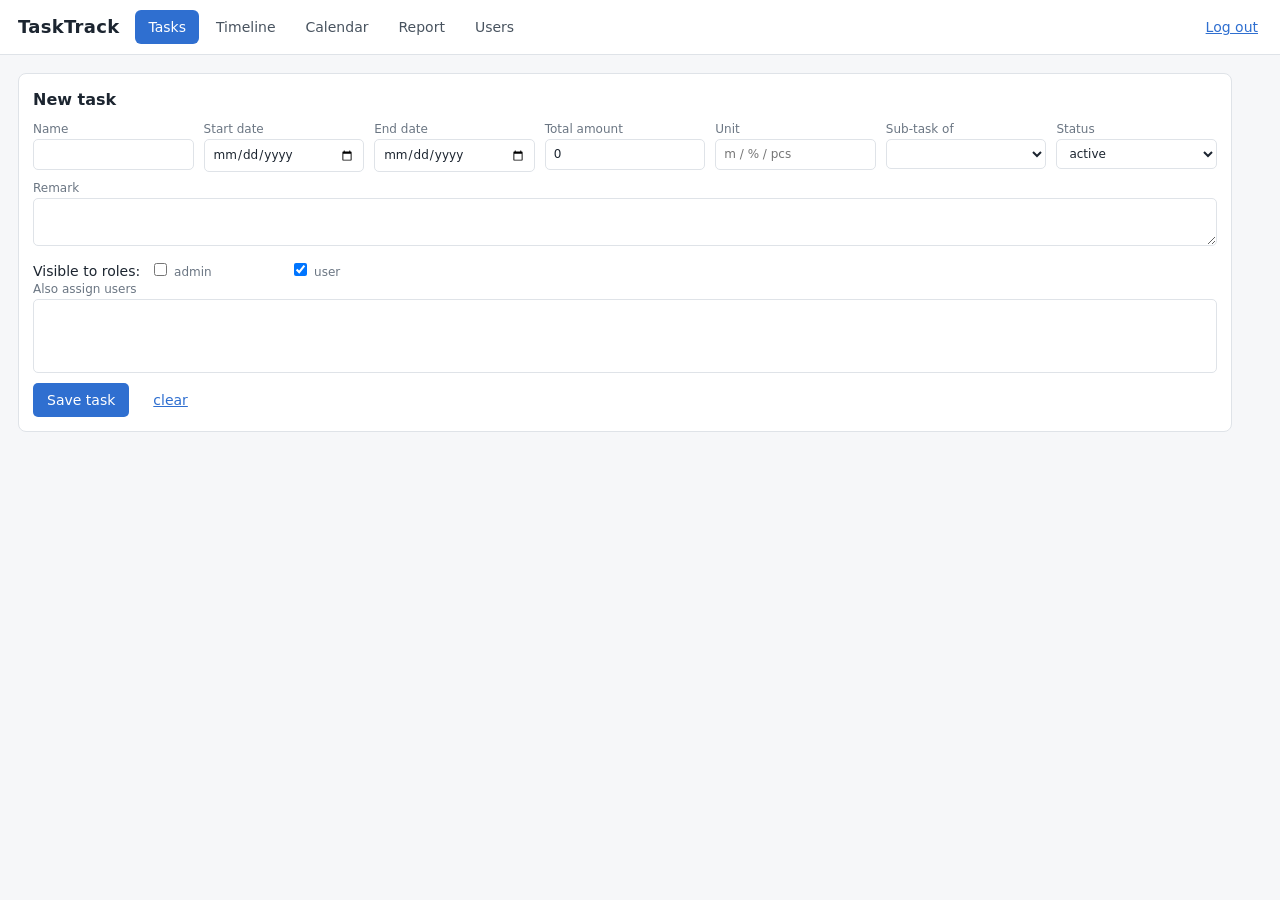
==== app.html @ ddfe3701 "Initial commit" ====
<!doctype html>
<html lang="en">
<head>
<meta charset="utf-8">
<meta name="viewport" content="width=device-width, initial-scale=1">
<title>TaskTrack</title>
<link rel="stylesheet" href="css/style.css">
</head>
<body>
<header>
  <h1>TaskTrack</h1>
  <nav id="tabs">
    <button data-view="tasks" class="on">Tasks</button>
    <button data-view="timeline">Timeline</button>
    <button data-view="calendar">Calendar</button>
    <button data-view="report">Report</button>
    <button data-view="users" class="admin-only">Users</button>
  </nav>
  <span id="who"></span>
  <button id="logout" class="link">Log out</button>
</header>

<main>
  <!-- TASKS -->
  <section id="view-tasks">
    <form id="task-form" class="card admin-only">
      <h2 id="task-form-title">New task</h2>
      <input type="hidden" name="id">
      <div class="grid">
        <label>Name<input name="name" required></label>
        <label>Start date<input name="start_date" type="date"></label>
        <label>End date<input name="end_date" type="date"></label>
        <label>Total amount<input name="total_amount" type="number" step="0.01" min="0" value="0"></label>
        <label>Unit<input name="unit" placeholder="m / % / pcs"></label>
        <label>Sub-task of<select name="parent_id" id="parent-select"></select></label>
        <label>Status<select name="status"><option value="active">active</option><option value="done">done</option></select></label>
      </div>
      <label>Remark<textarea name="remark" rows="2"></textarea></label>
      <div class="row">
        <span>Visible to roles:</span>
        <label class="inline"><input type="checkbox" name="roles" value="admin"> admin</label>
        <label class="inline"><input type="checkbox" name="roles" value="user" checked> user</label>
      </div>
      <label>Also assign users<select name="users" id="user-select" multiple size="4"></select></label>
      <div class="row">
        <button type="submit">Save task</button>
        <button type="button" id="task-reset" class="link">clear</button>
        <span id="task-msg" class="error"></span>
      </div>
    </form>

    <div id="task-list"></div>

    <div id="task-detail" class="card hidden">
      <button id="detail-close" class="link">close</button>
      <div id="detail-body"></div>
      <form id="progress-form" class="row">
        <input type="hidden" name="task_id">
        <label>Done amount<input name="done_amount" type="number" step="0.01" min="0" required></label>
        <label>Date<input name="done_date" type="date" required></label>
        <label class="grow">Remark<input name="remark"></label>
        <button type="submit">Add progress</button>
      </form>
      <form id="file-form" class="row">
        <input type="hidden" name="task_id">
        <input type="file" name="files[]" multiple>
        <button type="submit">Attach</button>
      </form>
      <div id="detail-files"></div>
    </div>
  </section>

  <!-- TIMELINE -->
  <section id="view-timeline" class="hidden">
    <h2>Timeline</h2>
    <div id="timeline"></div>
  </section>

  <!-- CALENDAR -->
  <section id="view-calendar" class="hidden">
    <div class="row">
      <button id="cal-prev">&larr;</button>
      <h2 id="cal-title"></h2>
      <button id="cal-next">&rarr;</button>
      <span class="hint">click a day to report progress for that date</span>
    </div>
    <div id="calendar"></div>
  </section>

  <!-- REPORT -->
  <section id="view-report" class="hidden">
    <h2>Progress report</h2>
    <div id="report-table"></div>
    <h3>Completed % over time</h3>
    <div id="chart"></div>
    <h3>Per-task completion</h3>
    <div id="bars"></div>
  </section>

  <!-- USERS -->
  <section id="view-users" class="hidden">
    <h2>Users</h2>
    <form id="user-form" class="card row">
      <input name="username" placeholder="username" required>
      <input name="password" type="password" placeholder="password">
      <select name="role"><option value="user">user</option><option value="admin">admin</option></select>
      <button type="submit">Add</button>
      <span id="user-msg" class="error"></span>
    </form>
    <div id="user-list"></div>
  </section>
</main>

<script src="js/app.js"></script>
</body>
</html>
---- css/style.css ----
:root { --line: #dfe3e8; --bg: #f6f7f9; --accent: #2f6fd0; }
* { box-sizing: border-box; }
body { margin: 0; font: 14px/1.45 system-ui, "Segoe UI", Roboto, sans-serif; color: #1c2530; background: var(--bg); }
header { display: flex; gap: 16px; align-items: center; padding: 10px 18px; background: #fff; border-bottom: 1px solid var(--line); flex-wrap: wrap; position: sticky; top: 0; z-index: 5; }
header h1 { font-size: 18px; margin: 0; letter-spacing: .3px; }
nav { display: flex; gap: 4px; flex: 1; }
nav button { background: none; border: 1px solid transparent; padding: 6px 12px; border-radius: 6px; cursor: pointer; font: inherit; color: #48535f; }
nav button.on { background: var(--accent); color: #fff; }
#who { color: #6b7683; font-size: 13px; }
main { padding: 18px; max-width: 1250px; }
h2 { font-size: 16px; margin: 0 0 10px; }
h3 { font-size: 14px; margin: 22px 0 8px; color: #48535f; }
.hidden { display: none !important; }
.hint { color: #8b95a1; font-size: 12px; }
.error { color: #c0392b; font-size: 13px; }
.tag { font-size: 10px; background: #eef1f5; color: #6b7683; padding: 1px 6px; border-radius: 8px; }
button.link { background: none; border: none; color: var(--accent); cursor: pointer; font: inherit; padding: 0 4px; text-decoration: underline; }

.card { background: #fff; border: 1px solid var(--line); border-radius: 8px; padding: 14px; margin-bottom: 16px; }
label { display: block; font-size: 12px; color: #6b7683; margin-bottom: 8px; }
label.inline { display: inline-block; margin: 0 10px 0 0; }
label.grow { flex: 1; }
input, select, textarea { width: 100%; padding: 6px 8px; border: 1px solid var(--line); border-radius: 5px; font: inherit; color: #1c2530; background: #fff; }
select[multiple] { height: auto; }
input[type=checkbox] { width: auto; }
.grid { display: grid; grid-template-columns: repeat(auto-fit, minmax(160px, 1fr)); gap: 10px; }
.row { display: flex; gap: 10px; align-items: flex-end; flex-wrap: wrap; }
.row button { padding: 7px 14px; border: none; border-radius: 5px; background: var(--accent); color: #fff; cursor: pointer; font: inherit; }
.row button.link { background: none; color: var(--accent); }
input[type=file] { padding: 4px; }
form label { min-width: 120px; }
form.row label { flex: 0 0 auto; }

table { width: 100%; border-collapse: collapse; background: #fff; border: 1px solid var(--line); border-radius: 8px; overflow: hidden; }
th, td { text-align: left; padding: 8px 10px; border-bottom: 1px solid var(--line); vertical-align: middle; }
th { background: #eef1f5; font-size: 12px; color: #48535f; }
td.num, th.num { text-align: right; font-variant-numeric: tabular-nums; }
tbody tr:hover { background: #f2f6fc; cursor: pointer; }

.bar { background: #e6eaf0; border-radius: 4px; height: 9px; overflow: hidden; }
.bar i { display: block; height: 100%; background: var(--accent); }

.tl-row { display: flex; align-items: center; gap: 10px; background: #fff; border-bottom: 1px solid var(--line); cursor: pointer; }
.tl-row:hover { background: #f2f6fc; }
.tl-name { width: 240px; min-width: 240px; padding: 7px 10px; font-size: 13px; overflow: hidden; text-overflow: ellipsis; white-space: nowrap; }
.tl-track { position: relative; flex: 1; height: 34px; }
.tl-bar { position: absolute; top: 10px; height: 15px; background: #dce6f5; border-radius: 4px; overflow: hidden; }
.tl-bar.full { background: #d8f0e0; }
.tl-bar i { display: block; height: 100%; background: var(--accent); }
.tl-bar.full i { background: #2f9d55; }
.tl-today { position: absolute; top: 0; bottom: 0; width: 2px; background: #c0392b; }
.tl-mark { position: absolute; top: 0; font-size: 10px; color: #8b95a1; transform: translateX(-50%); border-left: 1px solid var(--line); padding-left: 3px; height: 100%; }
.tl-legend { display: flex; gap: 10px; align-items: center; color: #8b95a1; }

.cal-grid { display: grid; grid-template-columns: repeat(7, 1fr); gap: 1px; background: var(--line); border: 1px solid var(--line); border-radius: 8px; overflow: hidden; }
.cal-h { background: #eef1f5; text-align: center; padding: 6px; font-size: 12px; color: #48535f; }
.cal-cell { background: #fff; min-height: 92px; padding: 4px; font-size: 12px; cursor: pointer; }
.cal-cell.pad, .cal-cell.now { background: #f4f7fb; }
.cal-cell.now { outline: 2px solid var(--accent); outline-offset: -2px; }
.cal-ev { background: #eaf0fa; border-left: 3px solid var(--accent); border-radius: 3px; padding: 1px 4px; margin-top: 3px; font-size: 11px; white-space: nowrap; overflow: hidden; text-overflow: ellipsis; }

.chart { width: 100%; height: auto; background: #fff; border: 1px solid var(--line); border-radius: 8px; }
.chart .ax { font-size: 10px; fill: #8b95a1; }
.legend { display: flex; gap: 12px; flex-wrap: wrap; font-size: 12px; color: #48535f; margin-top: 8px; }
.legend i { display: inline-block; width: 10px; height: 10px; border-radius: 2px; margin-right: 5px; }
.bar-row { display: flex; gap: 10px; align-items: center; margin-bottom: 6px; }
.bar-row span { width: 220px; font-size: 12px; overflow: hidden; text-overflow: ellipsis; white-space: nowrap; }
.bar-row .bar { flex: 1; }
.bar-row b { width: 55px; text-align: right; font-size: 12px; }

.login { max-width: 320px; margin: 12vh auto; background: #fff; border: 1px solid var(--line); border-radius: 10px; padding: 26px; }
.login h1 { text-align: center; font-size: 20px; margin: 0 0 18px; }
.login input { margin-bottom: 10px; }
.login button { width: 100%; padding: 9px; border: none; border-radius: 5px; background: var(--accent); color: #fff; font: inherit; cursor: pointer; }
.login .error { margin-top: 10px; text-align: center; }

@media (max-width: 700px) {
  .tl-name, .bar-row span { width: 120px; min-width: 120px; }
  main { padding: 10px; }
}
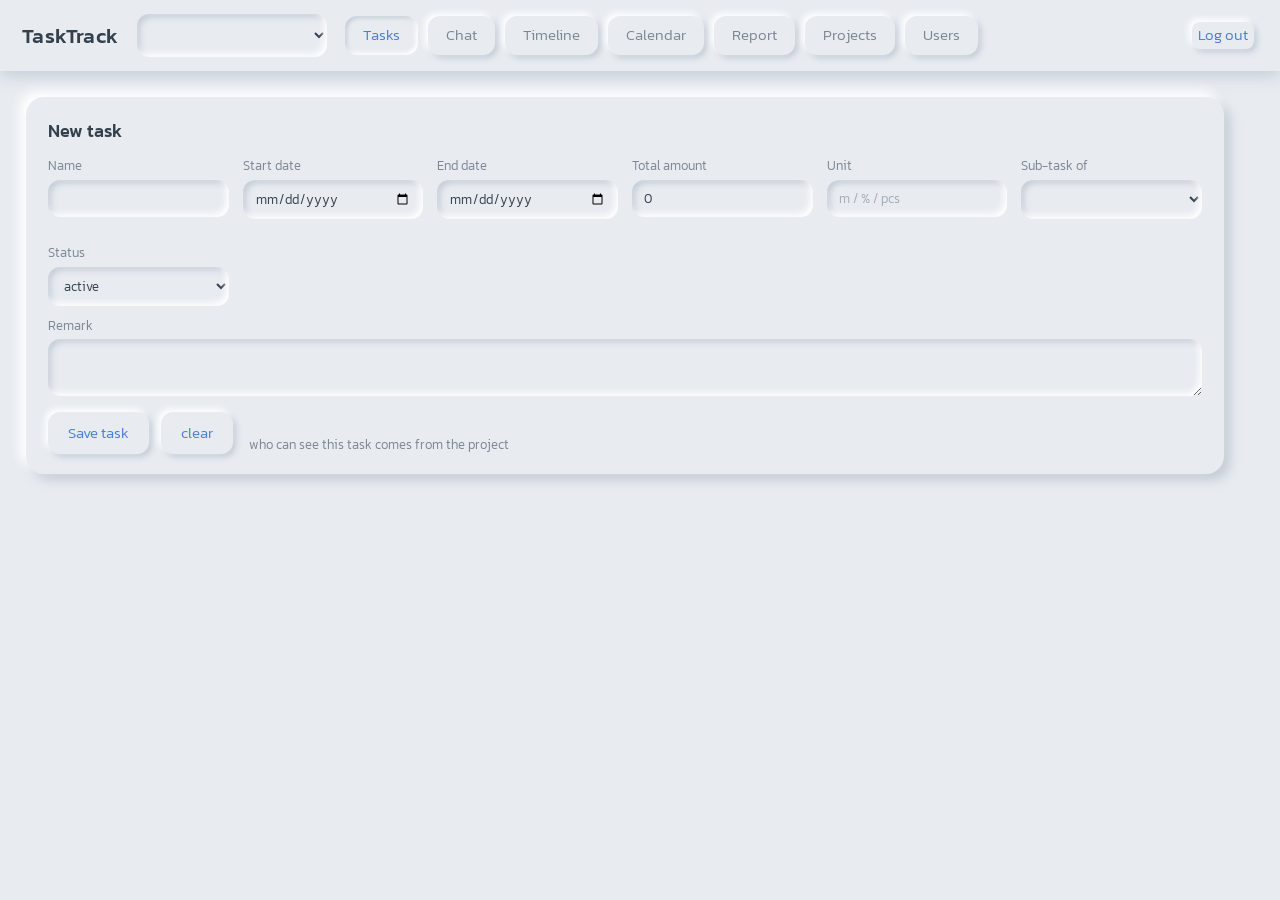
==== commit 6c08a65e: "version 1" ====
--- a/app.html
+++ b/app.html
@@ -4,16 +4,22 @@
 <meta charset="utf-8">
 <meta name="viewport" content="width=device-width, initial-scale=1">
 <title>TaskTrack</title>
+<link rel="preconnect" href="https://fonts.googleapis.com">
+<link rel="preconnect" href="https://fonts.gstatic.com" crossorigin>
+<link rel="stylesheet" href="https://fonts.googleapis.com/css2?family=Kanit:wght@300;400;500;600&display=swap">
 <link rel="stylesheet" href="css/style.css">
 </head>
 <body>
 <header>
   <h1>TaskTrack</h1>
+  <select id="project-select" title="Project"></select>
   <nav id="tabs">
     <button data-view="tasks" class="on">Tasks</button>
+    <button data-view="chat">Chat</button>
     <button data-view="timeline">Timeline</button>
     <button data-view="calendar">Calendar</button>
     <button data-view="report">Report</button>
+    <button data-view="projects" class="admin-only">Projects</button>
     <button data-view="users" class="admin-only">Users</button>
   </nav>
   <span id="who"></span>
@@ -23,7 +29,7 @@
 <main>
   <!-- TASKS -->
   <section id="view-tasks">
-    <form id="task-form" class="card admin-only">
+    <form id="task-form" class="card write-only">
       <h2 id="task-form-title">New task</h2>
       <input type="hidden" name="id">
       <div class="grid">
@@ -37,15 +43,9 @@
       </div>
       <label>Remark<textarea name="remark" rows="2"></textarea></label>
       <div class="row">
-        <span>Visible to roles:</span>
-        <label class="inline"><input type="checkbox" name="roles" value="admin"> admin</label>
-        <label class="inline"><input type="checkbox" name="roles" value="user" checked> user</label>
-      </div>
-      <label>Also assign users<select name="users" id="user-select" multiple size="4"></select></label>
-      <div class="row">
         <button type="submit">Save task</button>
         <button type="button" id="task-reset" class="link">clear</button>
-        <span id="task-msg" class="error"></span>
+        <span class="hint">who can see this task comes from the project</span>
       </div>
     </form>
 
@@ -54,20 +54,33 @@
     <div id="task-detail" class="card hidden">
       <button id="detail-close" class="link">close</button>
       <div id="detail-body"></div>
-      <form id="progress-form" class="row">
+      <form id="progress-form" class="row write-only">
         <input type="hidden" name="task_id">
-        <label>Done amount<input name="done_amount" type="number" step="0.01" min="0" required></label>
+        <label>Done on this day<input name="done_amount" type="number" step="0.01" min="0" required></label>
         <label>Date<input name="done_date" type="date" required></label>
         <label class="grow">Remark<input name="remark"></label>
         <button type="submit">Add progress</button>
       </form>
-      <form id="file-form" class="row">
-        <input type="hidden" name="task_id">
-        <input type="file" name="files[]" multiple>
-        <button type="submit">Attach</button>
-      </form>
+      <label class="hint write-only">Attach documents (up to 100 MB each)<input type="file" id="task-files" multiple></label>
+      <div id="task-upload" class="hint"></div>
       <div id="detail-files"></div>
     </div>
+  </section>
+
+  <!-- CHAT -->
+  <section id="view-chat" class="hidden">
+    <h2>Chat room</h2>
+    <button id="chat-older" class="link hidden">load older messages</button>
+    <div id="chat-list" class="chat-list"></div>
+    <form id="chat-form" class="card">
+      <textarea name="body" rows="3" placeholder="Write a message…"></textarea>
+      <label class="hint">Attach files or photos (up to 100 MB each)<input type="file" id="chat-files" multiple></label>
+      <div id="chat-upload" class="hint"></div>
+      <div class="row">
+        <button type="submit">Send</button>
+        <span id="chat-msg" class="error"></span>
+      </div>
+    </form>
   </section>
 
   <!-- TIMELINE -->
@@ -97,13 +110,36 @@
     <div id="bars"></div>
   </section>
 
+  <!-- PROJECTS -->
+  <section id="view-projects" class="hidden">
+    <h2>Projects</h2>
+    <form id="project-form" class="card">
+      <h3 id="project-form-title">New project</h3>
+      <input type="hidden" name="id">
+      <div class="grid">
+        <label>Name<input name="name" required></label>
+        <label>Status<select name="status"><option value="active">active</option><option value="archived">archived</option></select></label>
+      </div>
+      <label>Remark<textarea name="remark" rows="2"></textarea></label>
+      <label>Visible to these users</label>
+      <div id="project-user-list" class="check-list"></div>
+      <p class="hint">Admins always see every project. Pick the people who should see this one.</p>
+      <div class="row">
+        <button type="submit">Save project</button>
+        <button type="button" id="project-reset" class="link">clear</button>
+        <span id="project-msg" class="error"></span>
+      </div>
+    </form>
+    <div id="project-list"></div>
+  </section>
+
   <!-- USERS -->
   <section id="view-users" class="hidden">
     <h2>Users</h2>
     <form id="user-form" class="card row">
       <input name="username" placeholder="username" required>
       <input name="password" type="password" placeholder="password">
-      <select name="role"><option value="user">user</option><option value="admin">admin</option></select>
+      <select name="role"><option value="user">user</option><option value="worker">worker</option><option value="admin">admin</option></select>
       <button type="submit">Add</button>
       <span id="user-msg" class="error"></span>
     </form>
--- a/css/style.css
+++ b/css/style.css
@@ -1,80 +1,191 @@
-:root { --line: #dfe3e8; --bg: #f6f7f9; --accent: #2f6fd0; }
+:root {
+  --bg: #e8ecf1;
+  --light: #ffffff;
+  --dark: #c3cad4;
+  --ink: #35404d;
+  --muted: #7d8794;
+  --accent: #4a7fd4;
+  --green: #2f9d55;
+  --green-lt: #4fc27c;
+  --raised: -6px -6px 12px var(--light), 6px 6px 12px var(--dark);
+  --raised-sm: -3px -3px 6px var(--light), 3px 3px 6px var(--dark);
+  --inset: inset -3px -3px 6px var(--light), inset 3px 3px 6px var(--dark);
+  --inset-sm: inset -2px -2px 4px var(--light), inset 2px 2px 4px var(--dark);
+}
 * { box-sizing: border-box; }
-body { margin: 0; font: 14px/1.45 system-ui, "Segoe UI", Roboto, sans-serif; color: #1c2530; background: var(--bg); }
-header { display: flex; gap: 16px; align-items: center; padding: 10px 18px; background: #fff; border-bottom: 1px solid var(--line); flex-wrap: wrap; position: sticky; top: 0; z-index: 5; }
-header h1 { font-size: 18px; margin: 0; letter-spacing: .3px; }
-nav { display: flex; gap: 4px; flex: 1; }
-nav button { background: none; border: 1px solid transparent; padding: 6px 12px; border-radius: 6px; cursor: pointer; font: inherit; color: #48535f; }
-nav button.on { background: var(--accent); color: #fff; }
-#who { color: #6b7683; font-size: 13px; }
-main { padding: 18px; max-width: 1250px; }
-h2 { font-size: 16px; margin: 0 0 10px; }
-h3 { font-size: 14px; margin: 22px 0 8px; color: #48535f; }
+body { margin: 0; background: var(--bg); color: var(--ink); font: 300 15px/1.5 'Kanit', system-ui, "Segoe UI", sans-serif; }
+h1, h2, h3, b, th, .num { font-weight: 500; }
+
+/* ---------- raised / inset primitives ---------- */
+.raised { background: var(--bg); border-radius: 14px; box-shadow: var(--raised); }
+.inset { background: var(--bg); border-radius: 12px; box-shadow: var(--inset); }
+
+/* ---------- header ---------- */
+header {
+  display: flex; gap: 18px; align-items: center; padding: 14px 22px; flex-wrap: wrap;
+  background: var(--bg); box-shadow: 0 6px 14px rgba(120, 135, 155, .28); position: sticky; top: 0; z-index: 5;
+}
+header h1 { font-size: 21px; margin: 0; letter-spacing: .4px; color: var(--ink); }
+nav { display: flex; gap: 10px; flex: 1; }
+nav button {
+  border: none; background: var(--bg); color: var(--muted); padding: 8px 18px;
+  border-radius: 12px; font: inherit; cursor: pointer; box-shadow: var(--raised-sm); transition: color .15s, box-shadow .15s;
+}
+nav button:hover { color: var(--ink); }
+nav button.on { box-shadow: var(--inset-sm); color: var(--accent); }
+#who { color: var(--muted); font-size: 14px; }
+
+main { padding: 26px; max-width: 1250px; }
+h2 { font-size: 18px; margin: 0 0 12px; }
+h3 { font-size: 15px; margin: 26px 0 10px; color: var(--muted); font-weight: 400; }
 .hidden { display: none !important; }
-.hint { color: #8b95a1; font-size: 12px; }
-.error { color: #c0392b; font-size: 13px; }
-.tag { font-size: 10px; background: #eef1f5; color: #6b7683; padding: 1px 6px; border-radius: 8px; }
-button.link { background: none; border: none; color: var(--accent); cursor: pointer; font: inherit; padding: 0 4px; text-decoration: underline; }
+.hint { color: var(--muted); font-size: 13px; font-weight: 300; }
+.error { color: #c0392b; font-size: 14px; min-height: 20px; }
 
-.card { background: #fff; border: 1px solid var(--line); border-radius: 8px; padding: 14px; margin-bottom: 16px; }
-label { display: block; font-size: 12px; color: #6b7683; margin-bottom: 8px; }
-label.inline { display: inline-block; margin: 0 10px 0 0; }
+.tag { font-size: 11px; background: var(--bg); color: var(--muted); padding: 2px 8px; border-radius: 10px; box-shadow: var(--inset-sm); }
+.chip { font-size: 11px; color: var(--accent); background: var(--bg); padding: 1px 7px; border-radius: 9px; box-shadow: var(--raised-sm); }
+
+button.link {
+  border: none; background: none; color: var(--accent); cursor: pointer; font: inherit;
+  padding: 2px 6px; border-radius: 8px; box-shadow: var(--raised-sm); margin-right: 4px;
+}
+button.link:hover { box-shadow: var(--inset-sm); }
+button.link:empty { display: none; }
+
+/* ---------- forms ---------- */
+.card { background: var(--bg); border-radius: 18px; box-shadow: var(--raised); padding: 20px 22px; margin-bottom: 24px; }
+label { display: block; font-size: 13px; color: var(--muted); margin-bottom: 10px; }
+label.inline { display: inline-block; margin: 0 12px 0 0; }
 label.grow { flex: 1; }
-input, select, textarea { width: 100%; padding: 6px 8px; border: 1px solid var(--line); border-radius: 5px; font: inherit; color: #1c2530; background: #fff; }
-select[multiple] { height: auto; }
-input[type=checkbox] { width: auto; }
-.grid { display: grid; grid-template-columns: repeat(auto-fit, minmax(160px, 1fr)); gap: 10px; }
-.row { display: flex; gap: 10px; align-items: flex-end; flex-wrap: wrap; }
-.row button { padding: 7px 14px; border: none; border-radius: 5px; background: var(--accent); color: #fff; cursor: pointer; font: inherit; }
-.row button.link { background: none; color: var(--accent); }
-input[type=file] { padding: 4px; }
-form label { min-width: 120px; }
+input, select, textarea {
+  width: 100%; padding: 9px 12px; border: none; border-radius: 12px; font: inherit; color: var(--ink);
+  background: var(--bg); box-shadow: var(--inset); margin-top: 4px;
+}
+input::placeholder, textarea::placeholder { color: #a4adb8; }
+input:focus, select:focus, textarea:focus { outline: none; box-shadow: var(--inset), 0 0 0 2px rgba(74, 127, 212, .35); }
+select[multiple] { padding: 6px; }
+select option { background: var(--bg); color: var(--ink); }
+input[type=checkbox] { width: auto; margin: 0; box-shadow: var(--inset-sm); accent-color: var(--accent); }
+.grid { display: grid; grid-template-columns: repeat(auto-fit, minmax(170px, 1fr)); gap: 14px; }
+.row { display: flex; gap: 12px; align-items: flex-end; flex-wrap: wrap; }
+.row button, .login button {
+  border: none; border-radius: 12px; padding: 10px 20px; background: var(--bg); color: var(--accent);
+  font: inherit; cursor: pointer; box-shadow: var(--raised-sm);
+}
+.row button:hover, .login button:hover { box-shadow: var(--inset-sm); }
+.row button:active, .login button:active { box-shadow: var(--inset); }
+.row button.link { background: none; box-shadow: var(--raised-sm); }
+input[type=file] { padding: 7px 10px; border-radius: 12px; box-shadow: var(--inset); }
 form.row label { flex: 0 0 auto; }
 
-table { width: 100%; border-collapse: collapse; background: #fff; border: 1px solid var(--line); border-radius: 8px; overflow: hidden; }
-th, td { text-align: left; padding: 8px 10px; border-bottom: 1px solid var(--line); vertical-align: middle; }
-th { background: #eef1f5; font-size: 12px; color: #48535f; }
+/* the detail card is the read-and-report surface, so its form text runs larger than the surrounding chrome */
+#task-detail label { font-size: 15px; color: var(--ink); font-weight: 400; }
+#task-detail input, #task-detail select, #task-detail textarea { font-size: 16px; padding: 11px 14px; }
+#task-detail .hint { font-size: 14px; }
+#task-detail button { font-size: 15px; }
+#task-detail table { font-size: 15px; }
+#task-detail th { font-size: 13px; }
+
+/* who-can-see-this-project: a checkbox per account */
+.check-list {
+  display: grid; grid-template-columns: repeat(auto-fill, minmax(170px, 1fr)); gap: 8px 14px;
+  margin: 4px 0 12px; padding: 10px 12px; border-radius: 12px; box-shadow: var(--inset);
+}
+.check-list .pick {
+  display: flex; align-items: center; gap: 8px; margin: 0; font-size: 14px; color: var(--ink);
+}
+.check-list .pick input[type=checkbox] { width: 18px; height: 18px; flex: 0 0 auto; }
+.check-list .pick .tag { margin-left: auto; }
+
+/* ---------- table ---------- */
+table {
+  width: 100%; border-collapse: separate; border-spacing: 0 8px; background: var(--bg);
+  border-radius: 16px; box-shadow: var(--raised); padding: 6px 10px; margin-bottom: 8px;
+}
+th, td { text-align: left; padding: 9px 12px; }
+th { font-size: 12px; color: var(--muted); text-transform: uppercase; letter-spacing: .4px; }
+th:first-child { border-radius: 10px 0 0 10px; }
+th:last-child { border-radius: 0 10px 10px 0; }
+td { font-weight: 300; }
 td.num, th.num { text-align: right; font-variant-numeric: tabular-nums; }
-tbody tr:hover { background: #f2f6fc; cursor: pointer; }
+tbody tr { background: var(--bg); }
+tbody tr:hover { box-shadow: var(--inset-sm); }
+tbody tr td:first-child { border-radius: 10px 0 0 10px; }
+tbody tr td:last-child { border-radius: 0 10px 10px 0; }
 
-.bar { background: #e6eaf0; border-radius: 4px; height: 9px; overflow: hidden; }
-.bar i { display: block; height: 100%; background: var(--accent); }
+/* progress indicators: green means done */
+.bar { background: var(--bg); border-radius: 7px; height: 11px; box-shadow: var(--inset-sm); overflow: hidden; }
+.bar i { display: block; height: 100%; border-radius: 7px; background: linear-gradient(90deg, var(--accent), var(--green-lt)); }
+.bar-row { display: flex; gap: 12px; align-items: center; margin-bottom: 9px; }
+.bar-row span { width: 220px; font-size: 14px; font-weight: 300; overflow: hidden; text-overflow: ellipsis; white-space: nowrap; }
+.bar-row .bar { flex: 1; }
+.bar-row b { width: 58px; text-align: right; font-size: 13px; }
 
-.tl-row { display: flex; align-items: center; gap: 10px; background: #fff; border-bottom: 1px solid var(--line); cursor: pointer; }
-.tl-row:hover { background: #f2f6fc; }
-.tl-name { width: 240px; min-width: 240px; padding: 7px 10px; font-size: 13px; overflow: hidden; text-overflow: ellipsis; white-space: nowrap; }
+/* ---------- timeline ---------- */
+.tl-row {
+  display: flex; align-items: center; gap: 12px; background: var(--bg); border-radius: 12px;
+  margin-bottom: 6px; padding: 2px 0; cursor: pointer; box-shadow: var(--raised-sm);
+}
+.tl-row:hover { box-shadow: var(--inset-sm); }
+.tl-name { width: 240px; min-width: 240px; padding: 9px 12px; font-size: 14px; overflow: hidden; text-overflow: ellipsis; white-space: nowrap; }
 .tl-track { position: relative; flex: 1; height: 34px; }
-.tl-bar { position: absolute; top: 10px; height: 15px; background: #dce6f5; border-radius: 4px; overflow: hidden; }
-.tl-bar.full { background: #d8f0e0; }
-.tl-bar i { display: block; height: 100%; background: var(--accent); }
-.tl-bar.full i { background: #2f9d55; }
-.tl-today { position: absolute; top: 0; bottom: 0; width: 2px; background: #c0392b; }
-.tl-mark { position: absolute; top: 0; font-size: 10px; color: #8b95a1; transform: translateX(-50%); border-left: 1px solid var(--line); padding-left: 3px; height: 100%; }
-.tl-legend { display: flex; gap: 10px; align-items: center; color: #8b95a1; }
+.tl-bar { position: absolute; top: 10px; height: 15px; background: var(--bg); border-radius: 8px; overflow: hidden; box-shadow: var(--inset-sm); }
+.tl-bar i { display: block; height: 100%; background: linear-gradient(90deg, var(--accent), var(--green-lt)); }
+.tl-bar.full { box-shadow: var(--inset-sm), 0 0 0 2px rgba(47, 157, 85, .55); }
+.tl-bar.full i { background: var(--green); }
+.tl-today { position: absolute; top: 0; bottom: 0; width: 2px; background: var(--accent); border-radius: 2px; }
+.tl-mark { position: absolute; top: 0; font-size: 11px; color: var(--muted); transform: translateX(-50%); padding-left: 4px; height: 100%; box-shadow: inset -1px 0 0 var(--dark); }
+.tl-legend { display: flex; gap: 12px; align-items: center; color: var(--muted); margin-bottom: 8px; }
 
-.cal-grid { display: grid; grid-template-columns: repeat(7, 1fr); gap: 1px; background: var(--line); border: 1px solid var(--line); border-radius: 8px; overflow: hidden; }
-.cal-h { background: #eef1f5; text-align: center; padding: 6px; font-size: 12px; color: #48535f; }
-.cal-cell { background: #fff; min-height: 92px; padding: 4px; font-size: 12px; cursor: pointer; }
-.cal-cell.pad, .cal-cell.now { background: #f4f7fb; }
-.cal-cell.now { outline: 2px solid var(--accent); outline-offset: -2px; }
-.cal-ev { background: #eaf0fa; border-left: 3px solid var(--accent); border-radius: 3px; padding: 1px 4px; margin-top: 3px; font-size: 11px; white-space: nowrap; overflow: hidden; text-overflow: ellipsis; }
+/* ---------- calendar ---------- */
+.cal-grid { display: grid; grid-template-columns: repeat(7, 1fr); gap: 10px; }
+.cal-h { text-align: center; padding: 6px; font-size: 12px; color: var(--muted); text-transform: uppercase; letter-spacing: .5px; }
+.cal-cell {
+  background: var(--bg); border-radius: 12px; min-height: 96px; padding: 8px; font-size: 13px;
+  cursor: pointer; box-shadow: var(--raised-sm); overflow: hidden;
+}
+.cal-cell:hover { box-shadow: var(--inset-sm); }
+.cal-cell.pad { box-shadow: none; background: transparent; cursor: default; }
+.cal-cell.now { box-shadow: var(--inset-sm), 0 0 0 2px rgba(74, 127, 212, .5); }
+.cal-ev {
+  background: var(--bg); border-radius: 8px; padding: 2px 6px; margin-top: 4px; font-size: 12px;
+  box-shadow: var(--raised-sm); white-space: nowrap; overflow: hidden; text-overflow: ellipsis;
+}
 
-.chart { width: 100%; height: auto; background: #fff; border: 1px solid var(--line); border-radius: 8px; }
-.chart .ax { font-size: 10px; fill: #8b95a1; }
-.legend { display: flex; gap: 12px; flex-wrap: wrap; font-size: 12px; color: #48535f; margin-top: 8px; }
-.legend i { display: inline-block; width: 10px; height: 10px; border-radius: 2px; margin-right: 5px; }
-.bar-row { display: flex; gap: 10px; align-items: center; margin-bottom: 6px; }
-.bar-row span { width: 220px; font-size: 12px; overflow: hidden; text-overflow: ellipsis; white-space: nowrap; }
-.bar-row .bar { flex: 1; }
-.bar-row b { width: 55px; text-align: right; font-size: 12px; }
+/* ---------- chart ---------- */
+.chart { width: 100%; height: auto; border-radius: 16px; box-shadow: var(--raised); background: var(--bg); }
+.chart .ax { font-size: 11px; fill: var(--muted); font-family: 'Kanit', sans-serif; }
+.legend { display: flex; gap: 16px; flex-wrap: wrap; font-size: 13px; color: var(--muted); margin-top: 14px; }
+.legend i { display: inline-block; width: 11px; height: 11px; border-radius: 4px; margin-right: 6px; box-shadow: var(--raised-sm); }
 
-.login { max-width: 320px; margin: 12vh auto; background: #fff; border: 1px solid var(--line); border-radius: 10px; padding: 26px; }
-.login h1 { text-align: center; font-size: 20px; margin: 0 0 18px; }
-.login input { margin-bottom: 10px; }
-.login button { width: 100%; padding: 9px; border: none; border-radius: 5px; background: var(--accent); color: #fff; font: inherit; cursor: pointer; }
-.login .error { margin-top: 10px; text-align: center; }
+/* ---------- chat ---------- */
+.pill { font-size: 13px; color: var(--accent); background: var(--bg); padding: 5px 14px; border-radius: 12px; box-shadow: var(--raised-sm); }
+#project-select { width: auto; min-width: 190px; margin: 0; }
+.chat-list { display: flex; flex-direction: column; gap: 14px; margin-bottom: 18px; }
+.chat-msg {
+  background: var(--bg); border-radius: 16px; box-shadow: var(--raised); padding: 12px 16px;
+  align-self: flex-start; max-width: 78%; width: fit-content;
+}
+.chat-msg.mine { align-self: flex-end; box-shadow: var(--inset-sm), 0 0 0 1px rgba(74, 127, 212, .25); }
+.chat-head { display: flex; align-items: center; gap: 10px; margin-bottom: 6px; font-size: 13px; }
+.chat-body { white-space: pre-wrap; word-break: break-word; }
+.chat-imgs { display: flex; flex-wrap: wrap; gap: 8px; margin-top: 8px; }
+.chat-imgs a { box-shadow: var(--raised-sm); border-radius: 10px; overflow: hidden; display: block; }
+.chat-imgs img { display: block; width: 128px; height: 128px; object-fit: cover; }
+.chat-files { display: flex; flex-wrap: wrap; gap: 8px; margin-top: 8px; }
+.chat-files a { text-decoration: none; }
+#chat-form textarea { margin-bottom: 10px; }
+#chat-form label { margin-bottom: 6px; }
+
+/* ---------- login ---------- */
+.login { max-width: 340px; margin: 14vh auto; background: var(--bg); border-radius: 24px; box-shadow: var(--raised); padding: 34px; }
+.login h1 { text-align: center; font-size: 24px; margin: 0 0 24px; letter-spacing: .5px; }
+.login input { margin-bottom: 14px; }
+.login button { width: 100%; margin-top: 6px; }
+.login .error { margin-top: 14px; text-align: center; }
 
 @media (max-width: 700px) {
   .tl-name, .bar-row span { width: 120px; min-width: 120px; }
-  main { padding: 10px; }
+  main { padding: 14px; }
+  .cal-grid { gap: 6px; }
 }
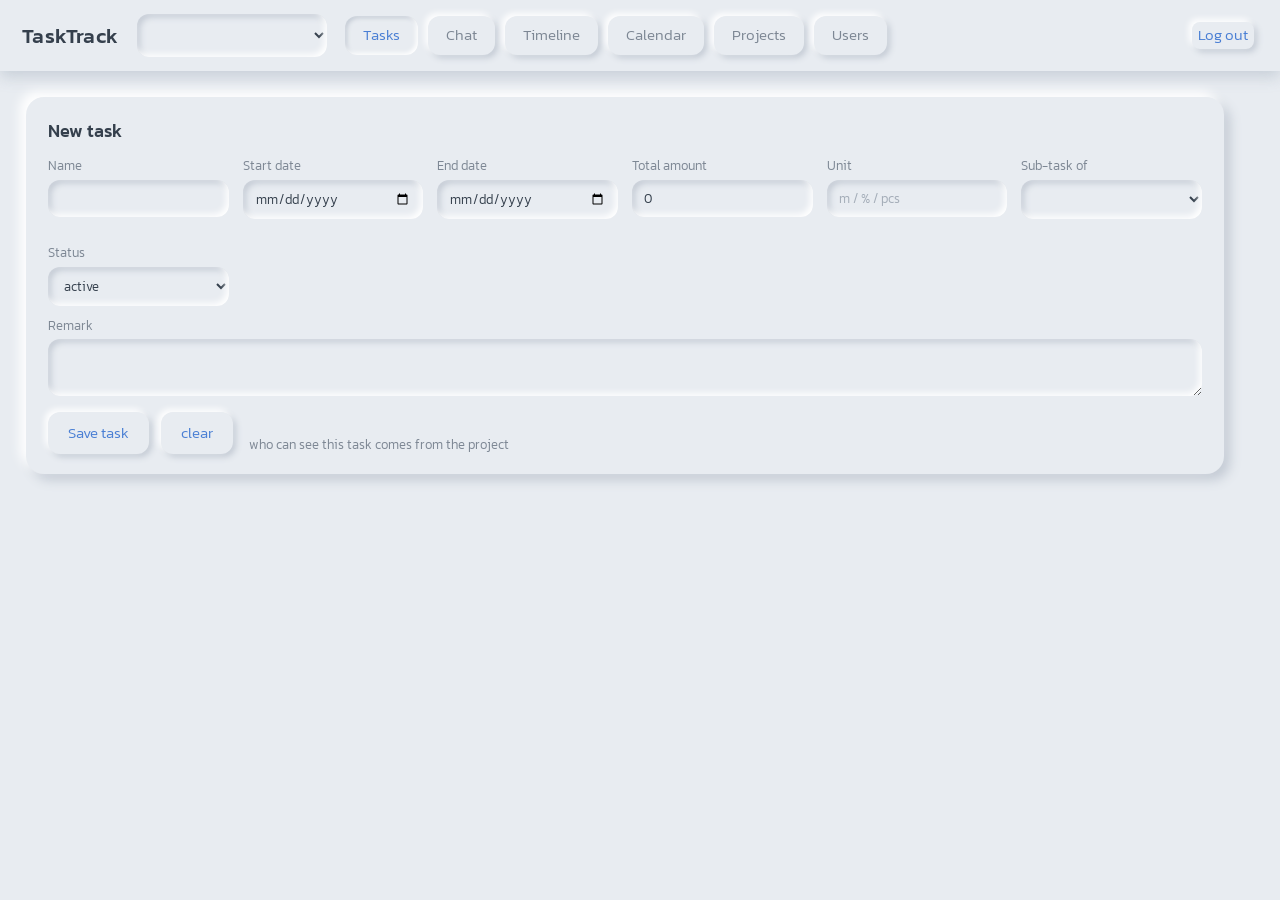
==== commit bd4dba47: "Update 2026-10-02" ====
--- a/app.html
+++ b/app.html
@@ -18,8 +18,7 @@
     <button data-view="chat">Chat</button>
     <button data-view="timeline">Timeline</button>
     <button data-view="calendar">Calendar</button>
-    <button data-view="report">Report</button>
-    <button data-view="projects" class="admin-only">Projects</button>
+        <button data-view="projects" class="admin-only">Projects</button>
     <button data-view="users" class="admin-only">Users</button>
   </nav>
   <span id="who"></span>
@@ -95,20 +94,10 @@
       <button id="cal-prev">&larr;</button>
       <h2 id="cal-title"></h2>
       <button id="cal-next">&rarr;</button>
-      <span class="hint">click a day to report progress for that date</span>
     </div>
     <div id="calendar"></div>
   </section>
 
-  <!-- REPORT -->
-  <section id="view-report" class="hidden">
-    <h2>Progress report</h2>
-    <div id="report-table"></div>
-    <h3>Completed % over time</h3>
-    <div id="chart"></div>
-    <h3>Per-task completion</h3>
-    <div id="bars"></div>
-  </section>
 
   <!-- PROJECTS -->
   <section id="view-projects" class="hidden">
--- a/css/style.css
+++ b/css/style.css
@@ -7,6 +7,7 @@
   --accent: #4a7fd4;
   --green: #2f9d55;
   --green-lt: #4fc27c;
+  --red: #c0392b;
   --raised: -6px -6px 12px var(--light), 6px 6px 12px var(--dark);
   --raised-sm: -3px -3px 6px var(--light), 3px 3px 6px var(--dark);
   --inset: inset -3px -3px 6px var(--light), inset 3px 3px 6px var(--dark);
@@ -116,10 +117,6 @@
 /* progress indicators: green means done */
 .bar { background: var(--bg); border-radius: 7px; height: 11px; box-shadow: var(--inset-sm); overflow: hidden; }
 .bar i { display: block; height: 100%; border-radius: 7px; background: linear-gradient(90deg, var(--accent), var(--green-lt)); }
-.bar-row { display: flex; gap: 12px; align-items: center; margin-bottom: 9px; }
-.bar-row span { width: 220px; font-size: 14px; font-weight: 300; overflow: hidden; text-overflow: ellipsis; white-space: nowrap; }
-.bar-row .bar { flex: 1; }
-.bar-row b { width: 58px; text-align: right; font-size: 13px; }
 
 /* ---------- timeline ---------- */
 .tl-row {
@@ -151,13 +148,11 @@
   background: var(--bg); border-radius: 8px; padding: 2px 6px; margin-top: 4px; font-size: 12px;
   box-shadow: var(--raised-sm); white-space: nowrap; overflow: hidden; text-overflow: ellipsis;
 }
-
-/* ---------- chart ---------- */
-.chart { width: 100%; height: auto; border-radius: 16px; box-shadow: var(--raised); background: var(--bg); }
-.chart .ax { font-size: 11px; fill: var(--muted); font-family: 'Kanit', sans-serif; }
-.legend { display: flex; gap: 16px; flex-wrap: wrap; font-size: 13px; color: var(--muted); margin-top: 14px; }
-.legend i { display: inline-block; width: 11px; height: 11px; border-radius: 4px; margin-right: 6px; box-shadow: var(--raised-sm); }
-
+/* the task's own start / end rows: bold, and the whole line carries the colour */
+.cal-mark { font-weight: 600; }
+.cal-mark.cal-start { color: var(--green); }
+.cal-mark.cal-end { color: var(--red); }
+/* start / end markers, coloured by which end of the task they are */
 /* ---------- chat ---------- */
 .pill { font-size: 13px; color: var(--accent); background: var(--bg); padding: 5px 14px; border-radius: 12px; box-shadow: var(--raised-sm); }
 #project-select { width: auto; min-width: 190px; margin: 0; }
@@ -185,7 +180,7 @@
 .login .error { margin-top: 14px; text-align: center; }
 
 @media (max-width: 700px) {
-  .tl-name, .bar-row span { width: 120px; min-width: 120px; }
+  .tl-name { width: 120px; min-width: 120px; }
   main { padding: 14px; }
   .cal-grid { gap: 6px; }
 }
